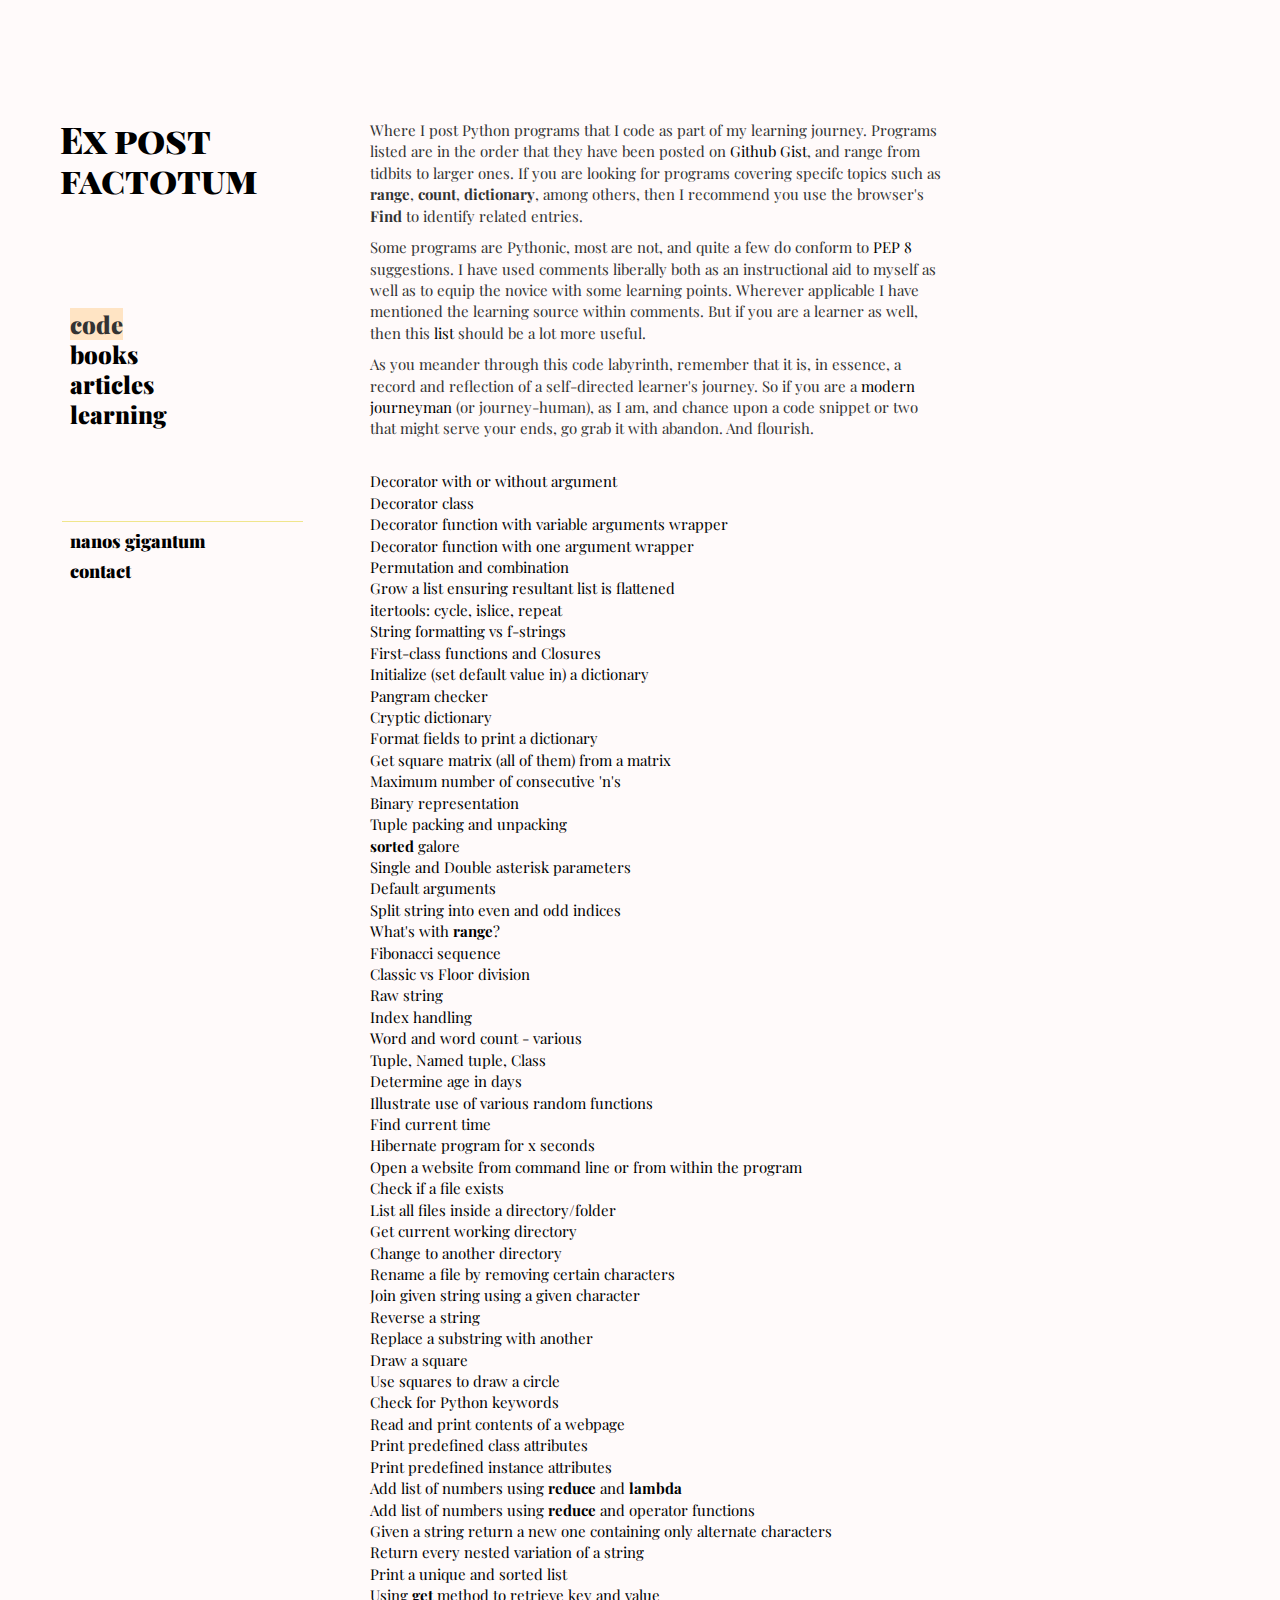
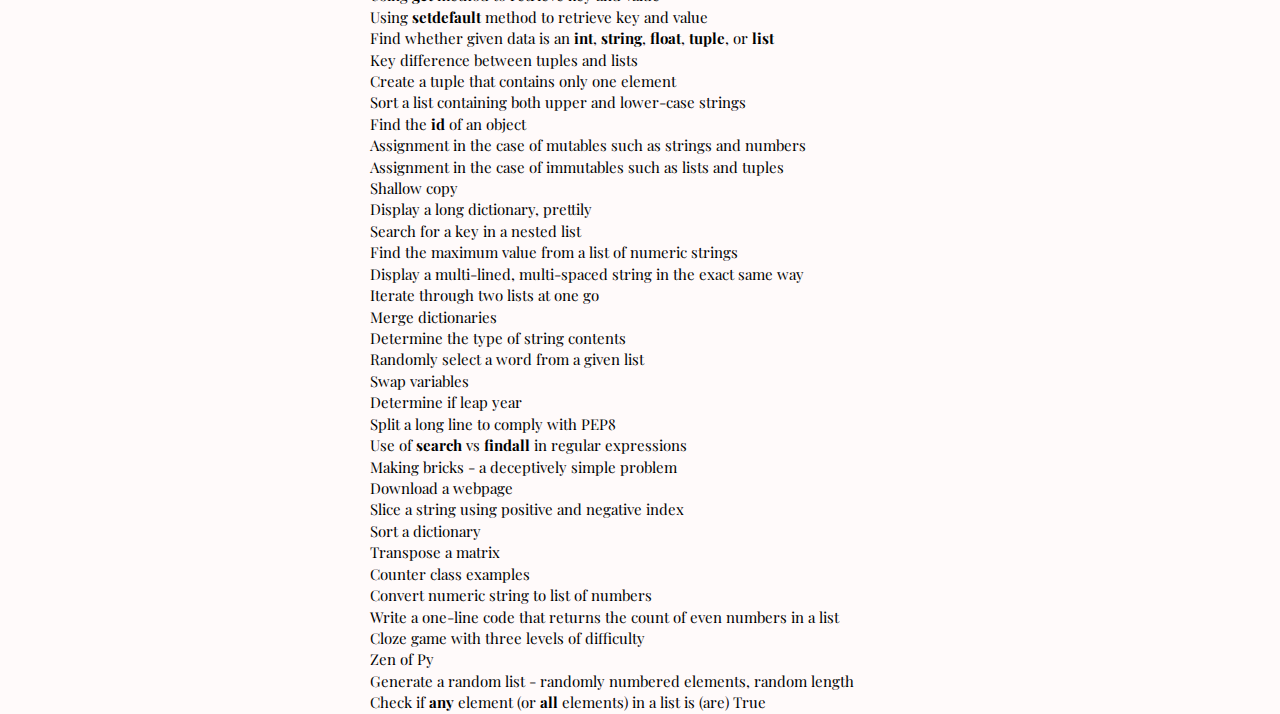
==== index.html @ 30793d0d "Add four decorators gists" ====
<!DOCTYPE html>
<html lang="en">
  <head>
    <meta charset="utf-8">
    <!-- Bootstrap -->
    <meta name="viewport" content="width=device-width, initial-scale=1">
    <link rel="stylesheet" href="https://maxcdn.bootstrapcdn.com/bootstrap/3.3.7/css/bootstrap.min.css">
    <script src="https://ajax.googleapis.com/ajax/libs/jquery/3.1.1/jquery.min.js"></script>
    <script src="https://maxcdn.bootstrapcdn.com/bootstrap/3.3.7/js/bootstrap.min.js"></script>

    <!-- Fonts -->
    <link href="https://fonts.googleapis.com/css?family=Playfair+Display:400,400i,700,900%7CPlayfair+Display+SC:900" rel="stylesheet">
    <link rel = "stylesheet" type = "text/css" href = "main.css"/>

    <title>Ex Post Factotum</title>
  </head>

  <body>

    <div class = "container-fluid">
      <div class="row">

        <div class="col-lg-3 col-sm-4 left">
          <a href="index.html"><h1>Ex post factotum</h1></a>
          <div class="middle">
          <h3><span class="here">code</span></h3></a>
          <a href="books.html"><h3>books</h3></a>
          <a href="articles.html"><h3>articles</h3></a>
          <a href="learning.html"><h3>learning</h3></a>
          </div>
          <hr />
          <a href="nanos.html"><h4>nanos gigantum</h4></a>
          <a href="contact.html"><h4>contact</h4></a>
        </div>

        <div class="col-lg-6 col-lg-offset-3 col-sm-7 col-sm-offset-4 right">
          <p>
            Where I post Python programs that I code as part of my learning journey. Programs listed are in the order that they have been posted on <a href="https://gist.github.com/nasturtus" target="_blank">Github Gist</a>, and range from tidbits to larger ones. If you are looking for programs covering specifc topics such as <strong>range</strong>, <strong>count</strong>, <strong>dictionary</strong>, among others, then I recommend you use the browser's <strong>Find</strong> to identify related entries.
          </p>
          <p>
             Some programs are Pythonic, most are not, and quite a few do conform to <a href="https://www.python.org/dev/peps/pep-0008/" target="_blank">PEP 8</a> suggestions. I have used comments liberally both as an instructional aid to myself as well as to equip the novice with some learning points. Wherever applicable I have mentioned the learning source within comments. But if you are a learner as well, then this <a href="nanos.html">list</a> should be a lot more useful.
          </p>
          <p>
            As you meander through this code labyrinth, remember that it is, in essence, a record and reflection of a self-directed learner's journey. So if you are a <a href="https://en.wikipedia.org/wiki/Journeyman" target="_blank">modern journeyman</a> (or journey-human), as I am, and chance upon a code snippet or two that might serve your ends, go grab it with abandon. And flourish.
          </p>
          <br />


          <div>
              <a href="https://gist.github.com/nasturtus/168951c82784952aafd7f89da987f1cc#file-decorator4-py" target="_blank">Decorator with or without argument</a>
          </div>

          <div>
              <a href="https://gist.github.com/nasturtus/325bbea16b9eaf0d30efc3c1bfff6be1#file-decorator3-py" target="_blank">Decorator class</a>
          </div>

          <div>
              <a href="https://gist.github.com/nasturtus/30cdffc96240966b7af2647a5609de8b#file-decorator2-py" target="_blank">Decorator function with variable arguments wrapper</a>
          </div>

          <div>
              <a href="https://gist.github.com/nasturtus/4dafee80ead28c65e2b4408f3a87ea55#file-decorator1-py" target="_blank">Decorator function with one argument wrapper</a>
          </div>

          <div>
              <a href="https://gist.github.com/nasturtus/0c9b7887f8b3ece56c63820db541d17b#file-permutation_combination-py" target="_blank">Permutation and combination</a>
          </div>

          <div>
              <a href="https://gist.github.com/nasturtus/8d388f6c0b288b907bae2d8dbcbca98b#file-list_flatten_append_chain-py" target="_blank">Grow a list ensuring resultant list is flattened</a>
          </div>

          <div>
              <a href="https://gist.github.com/nasturtus/6d1a03f0f39854fa5e1d91e1fbe89457#file-itertools_cycle_islice_repeat-py" target="_blank">itertools: cycle, islice, repeat</a>
          </div>

          <div>
              <a href="https://gist.github.com/nasturtus/787d8bf79b1002f13b6a1c90ef55ff36#file-str_formatting_f_strings-py" target="_blank">String formatting vs f-strings</a>
          </div>

          <div>
              <a href="https://gist.github.com/nasturtus/12de1d428a4506b0a873be99117962f1#file-first_class_closure-py" target="_blank">First-class functions and Closures</a>
          </div>

          <div>
              <a href="https://gist.github.com/nasturtus/b621814e919ed2e054e7c1a16a04a27f#file-default_dict-py" target="_blank">Initialize (set default value in) a dictionary</a>
          </div>

          <div>
              <a href="https://gist.github.com/nasturtus/bf7855f940664f9fda2d6ea08bef4f4f#file-pangram-py" target="_blank">Pangram checker</a>
          </div>

          <div>
              <a href="https://gist.github.com/nasturtus/0d8af02ddd4c16b85a089963b69487d4#file-mystry_dict-py" target="_blank">Cryptic dictionary</a>
          </div>

          <div>
              <a href="https://gist.github.com/nasturtus/67d3cb37b9a4b107e43a19074ff1e6af#file-format_fields-py" target="_blank">Format fields to print a dictionary</a>
          </div>

          <div>
              <a href="https://gist.github.com/nasturtus/3ba9c375b38660aff4d37af6e3e2dba0#file-get_all_matrix-py" target="_blank">Get square matrix (all of them) from a matrix</a>
          </div>

          <div>
              <a href="https://gist.github.com/nasturtus/d95c570832d85e929f3d1e503a9bcbed#file-max_cons-py" target="_blank">Maximum number of consecutive 'n's</a>
          </div>

          <div>
              <a href="https://gist.github.com/nasturtus/6686b817fb8d5963d006d4ca7925296e#file-bnry_repn-py" target="_blank">Binary representation</a>
          </div>

          <div>
              <a href="https://gist.github.com/nasturtus/20f405eaa91b7bc4d743652a620d60ad#file-pack_unpack-py" target="_blank">Tuple packing and unpacking</a>
          </div>

          <div>
              <a href="https://gist.github.com/nasturtus/6f7a97249ef7f3013ed019173b9c16b3#file-sorted_galore-py" target="_blank"><strong>sorted</strong> galore</a>
          </div>

          <div>
              <a href="https://gist.github.com/nasturtus/d2739e3da967916c71736e9cbd7b2b8f#file-singledoubleasterisk-py" target="_blank">Single and Double asterisk parameters</a>
          </div>

          <div>
              <a href="https://gist.github.com/nasturtus/573c829c329bbf9d1e340aed163550fe#file-default_args-py" target="_blank">Default arguments</a>
          </div>

          <div>
              <a href="https://gist.github.com/nasturtus/3eb0c72d57bb7539fbadabb1882af254#file-evensandodds-py" target="_blank">Split string into even and odd indices</a>
          </div>

          <div>
              <a href="https://gist.github.com/nasturtus/8481d07c3626f163a07bf78aba8a94f2#file-de-range-d-py" target="_blank">What's with <strong>range</strong>?</a>
          </div>

          <div>
              <a href="https://gist.github.com/nasturtus/74e82b76353c58c853340ec4b6504f40#file-fibs-py" target="_blank">Fibonacci sequence</a>
          </div>

          <div>
              <a href="https://gist.github.com/nasturtus/f4d8323f7b9bd4684e74a95aab8493eb#file-classic_vs_float-py" target="_blank">Classic vs Floor division</a>
          </div>

          <div>
              <a href="https://gist.github.com/nasturtus/c6156cac2e7dab7d0d7a51573cd8c97c#file-raw_string-py" target="_blank">Raw string</a>
          </div>

          <div>
              <a href="https://gist.github.com/nasturtus/61ec2330b1e236b5822d56f07d46253d#file-index_handling-py" target="_blank">Index handling</a>
          </div>

          <div>
              <a href="https://gist.github.com/nasturtus/dbfdc27d24547134a7969563e28d26c0#file-word_wordcount-py" target="_blank">Word and word count - various</a>
          </div>

          <div>
              <a href="https://gist.github.com/nasturtus/3ad5d1dbcfbc29a3e592b5f018ff948b#file-tupl_class_namedtupl-py" target="_blank">Tuple, Named tuple, Class</a>
          </div>

          <div>
              <a href="https://gist.github.com/nasturtus/fa660f208969f9b49ab872e78b0dc5b1#file-age_in_days-py" target="_blank">Determine age in days</a>
          </div>

          <div>
              <a href="https://gist.github.com/nasturtus/aef85a783965d083ab9589ef00a4b2d9#file-various_random-py" target="_blank">Illustrate use of various random functions</a>
          </div>

          <div>
              <a href="https://gist.github.com/nasturtus/55ba4da6867242e71b946f2b57c3f869#file-current_time-py" target="_blank">Find current time</a>
          </div>

          <div>
              <a href="https://gist.github.com/nasturtus/e388a97b9bbeb7d0e9c6baecd386a1e4#file-hibernate-py" target="_blank">Hibernate program for x seconds</a>
          </div>

          <div>
              <a href="https://gist.github.com/nasturtus/7e0736e048d4875a69d98c5744106e31#file-open_website-py" target="_blank">Open a website from command line or from within the program</a>
          </div>

          <div>
              <a href="https://gist.github.com/nasturtus/11bed23c476d04bf2b93bc1add0bdf1f#file-check_file_exists-py" target="_blank">Check if a file exists</a>
          </div>

          <div>
              <a href="https://gist.github.com/nasturtus/617933ae43fb9e4fb98da1b77c42a394#file-list_files-py" target="_blank">List all files inside a directory/folder</a>
          </div>

          <div>
              <a href="https://gist.github.com/nasturtus/1804447cb762748cd1cf9142f6ba0055#file-get_cur_dir-py" target="_blank">Get current working directory</a>
          </div>

          <div>
              <a href="https://gist.github.com/nasturtus/0e81e674c3f6ea83ce7b8a12a5ef2f85#file-change_dir-py" target="_blank">Change to another directory</a>
          </div>

          <div>
              <a href="https://gist.github.com/nasturtus/c0a8e6f15b4a21f7e88358581d9d4236#file-rename_file-py" target="_blank">Rename a file by removing certain characters</a>
          </div>

          <div>
              <a href="https://gist.github.com/nasturtus/da5b38b40df20f7dd428f93b4a2be53a#file-join_string-py" target="_blank">Join given string using a given character</a>
          </div>

          <div>
              <a href="https://gist.github.com/nasturtus/e374c272c9ba638fc572efa8d50419e5#file-reverse_string-py" target="_blank">Reverse a string</a>
          </div>

          <div>
              <a href="https://gist.github.com/nasturtus/8419958f1d8466416fb87c3cd5be3fc8#file-str_replace-py" target="_blank">Replace a substring with another</a>
          </div>

          <div>
              <a href="https://gist.github.com/nasturtus/99eb576b6ebafe9a0603e2f3b9cdf863#file-draw_square-py" target="_blank">Draw a square</a>
          </div>

          <div>
              <a href="https://gist.github.com/nasturtus/6249536109d9b944ad28f463d43fe85e#file-circle_from_square-py" target="_blank">Use squares to draw a circle</a>
          </div>

          <div>
              <a href="https://gist.github.com/nasturtus/93c54e27817a70ed5dca5a87d6f62d6c#file-check_keyword-py" target="_blank">Check for Python keywords</a>
          </div>

          <div>
              <a href="https://gist.github.com/nasturtus/77563867724991c48cbc318a9c2ab7bb#file-read_webpage-py" target="_blank">Read and print contents of a webpage</a>
          </div>

          <div>
              <a href="https://gist.github.com/nasturtus/9892742eac11382838b51df7652a079c#file-predefined_class_attribute-py" target="_blank">Print predefined class attributes</a>
          </div>

          <div>
              <a href="https://gist.github.com/nasturtus/00a3acf4211c60c24ac768297f218e7f#file-predefined_instance_attribute-py" target="_blank">Print predefined instance attributes</a>
          </div>

          <div>
              <a href="https://gist.github.com/nasturtus/ff9bcc2559f29abff0bcb466ebc38e8f#file-reduce_using_lambda-py" target="_blank">Add list of numbers using <strong>reduce</strong> and <strong>lambda</strong></a>
          </div>

          <div>
              <a href="https://gist.github.com/nasturtus/cee41743b0f1ccb55d88f5162f81e21a#file-reduce_using_operators-py" target="_blank">Add list of numbers using <strong>reduce</strong> and operator functions</a>
          </div>

          <div>
              <a href="https://gist.github.com/nasturtus/dc086fddfbfc72efadca06b47ac7a584#file-alternate-py" target="_blank">Given a string return a new one containing only alternate characters</a>
          </div>

          <div>
              <a href="https://gist.github.com/nasturtus/757e379931e478dfc1392916b178a3ab#file-matryoshka-py" target="_blank">Return every nested variation of a string</a>
          </div>

          <div>
              <a href="https://gist.github.com/nasturtus/0d35829cb834047aabc90a3ee7817c7c#file-uniq_sortd_lst-py" target="_blank">Print a unique and sorted list</a>
          </div>

          <div>
              <a href="https://gist.github.com/nasturtus/a741fc16306ad00d36d0d5b25c07b823#file-get_method-py" target="_blank">Using <strong>get</strong> method to retrieve key and value</a>
          </div>

          <div>
              <a href="https://gist.github.com/nasturtus/c2846ba419dc99ac3d136c4da65a38c7#file-setdefault_method-py" target="_blank">Using <strong>setdefault</strong> method to retrieve key and value</a>
          </div>

          <div>
              <a href="https://gist.github.com/nasturtus/e25aa3e5a3fde6a3f39c94612ced63b5#file-type_of_data-py" target="_blank">Find whether given data is an <strong>int</strong>, <strong>string</strong>, <strong>float</strong>, <strong>tuple</strong>, or <strong>list</strong></a>
          </div>

          <div>
              <a href="https://gist.github.com/nasturtus/b6616fc39d0fe7367ae1bdae822b4688#file-tuple_and_list-py" target="_blank">Key difference between tuples and lists</a>
          </div>

          <div>
              <a href="https://gist.github.com/nasturtus/2a6b86258c10a458556e7da8dfe2f3b4#file-tuple_one-py" target="_blank">Create a tuple that contains only one element</a>
          </div>

          <div>
              <a href="https://gist.github.com/nasturtus/b4c7c4c7abe9e9a9ecb1541ecca14950#file-sort_alphabetically-py" target="_blank">Sort a list containing both upper and lower-case strings</a>
          </div>

          <div>
              <a href="https://gist.github.com/nasturtus/2cfa07eecd60c701f4f622e2beff9e08#file-find_id-py" target="_blank">Find the <strong>id</strong> of an object</a>
          </div>

          <div>
              <a href="https://gist.github.com/nasturtus/3dc4ee40c431976dd7f1d57555d84d98#file-assignment_mutable-py" target="_blank">Assignment in the case of mutables such as strings and numbers</a>
          </div>

          <div>
              <a href="https://gist.github.com/nasturtus/9c256c0a2983b3a358b33d1d716ee58b#file-assignment_immutable-py" target="_blank">Assignment in the case of immutables such as lists and tuples</a>
          </div>

          <div>
              <a href="https://gist.github.com/nasturtus/1f249248a9d61c62f49eb4c4f7699456#file-shallow_copy-py" target="_blank">Shallow copy</a>
          </div>

          <div>
              <a href="https://gist.github.com/nasturtus/3df38cd4043eba58a54dfa1483d5655c#file-prettify_print-py" target="_blank">Display a long dictionary, prettily</a>
          </div>

          <div>
              <a href="https://gist.github.com/nasturtus/3e980534e96ebdc9a6ab473502aca9c4#file-get_and_nested_list-py" target="_blank">Search for a key in a nested list</a>
          </div>

          <div>
              <a href="https://gist.github.com/nasturtus/7b40fddcb694401ebe100e12a6176cbe#file-max_key-py" target="_blank">Find the maximum value from a list of numeric strings</a>
          </div>

          <div>
              <a href="https://gist.github.com/nasturtus/a402021033d96577133caaaca7d1745e#file-display_as_is-py" target="_blank">Display a multi-lined, multi-spaced string in the exact same way</a>
          </div>

          <div>
              <a href="https://gist.github.com/nasturtus/c5c8b1031d7c7082076025e24c6d8d88#file-two_lists-py" target="_blank">Iterate through two lists at one go</a>
          </div>

          <div>
              <a href="https://gist.github.com/nasturtus/8c464f12f3092e19e7b39b356b98ba23#file-merge_dictionaries-py" target="_blank">Merge dictionaries</a>
          </div>

          <div>
              <a href="https://gist.github.com/nasturtus/087e625d2334b198817197b3e6c57f47#file-alpha_decimal_alphanum-py" target="_blank">Determine the type of string contents</a>
          </div>

          <div>
              <a href="https://gist.github.com/nasturtus/88572b1a0bbfa6a76f3002759a4e5f99#file-randint_words-py" target="_blank">Randomly select a word from a given list</a>
          </div>

          <div>
              <a href="https://gist.github.com/nasturtus/6fbbf5874c775f609ca6760d2803b627#file-swapping-py" target="_blank">Swap variables</a>
          </div>

          <div>
              <a href="https://gist.github.com/nasturtus/6fe71e1c07c13afb8c4fd6400e4bedb2#file-leap_year-py" target="_blank">Determine if leap year</a>
          </div>

          <div>
              <a href="https://gist.github.com/nasturtus/7225a7e88196fa17a076288e2f628d21#file-multiline_pep8-py" target="_blank">Split a long line to comply with PEP8</a>
          </div>

          <div>
              <a href="https://gist.github.com/nasturtus/761323c5aa5ec0936abd2a1196be8ff6#file-search_vs_findall-py" target="_blank">Use of <strong>search</strong> vs <strong>findall</strong> in regular expressions</a>
          </div>

          <div>
              <a href="https://gist.github.com/nasturtus/2b37c61ea999cf25dd14449ff0852246#file-making_bricks-py" target="_blank">Making bricks - a deceptively simple problem</a>
          </div>

          <div>
              <a href="https://gist.github.com/nasturtus/d96fe81cccfc39acbe0365193bb6f366#file-requests_exmpl-py" target="_blank">Download a webpage</a>
          </div>

          <div>
              <a href="https://gist.github.com/nasturtus/452527f0925cb0682a1f4fb5538a49ae#file-slicing_both_ways-py" target="_blank">Slice a string using positive and negative index</a>
          </div>

          <div>
              <a href="https://gist.github.com/nasturtus/1422c517ad9503d386d8441454e12e9a#file-sort_dictionary-py" target="_blank">Sort a dictionary</a>
          </div>

          <div>
              <a href="https://gist.github.com/nasturtus/50263aecec2d3e77fc69871f00782f56#file-transpose_lst-py" target="_blank">Transpose a matrix</a>
          </div>

          <div>
              <a href="https://gist.github.com/nasturtus/3753c917669f471f69a720c7748d4607#file-counter_demo-py" target="_blank">Counter class examples</a>
          </div>

          <div>
              <a href="https://gist.github.com/nasturtus/1a618e4b597cc7a95324e135644e6a32#file-str_to_lst-py" target="_blank">Convert numeric string to list of numbers</a>
          </div>

          <div>
              <a href="https://gist.github.com/nasturtus/71ac79b351d83b30c713a0471b1beba5#file-even_count-py" target="_blank">Write a one-line code that returns the count of even numbers in a list</a>
          </div>

          <div>
              <a href="https://gist.github.com/nasturtus/e36239905d1ee7c5d6fb5fd03d3a13b2#file-cloze_game-py" target="_blank">Cloze game with three levels of difficulty</a>
          </div>

          <div>
              <a href="https://gist.github.com/nasturtus/201710be6c7eb509729726eb9b5cffa0#file-zen_list-py" target="_blank">Zen of Py</a>
          </div>

          <div>
              <a href="https://gist.github.com/nasturtus/3b4f80199589b3e381f4fd64a4bd5c98#file-rand_lst_rand_len-py" target="_blank">Generate a random list - randomly numbered elements, random length</a>
          </div>

          <div>
              <a href="https://gist.github.com/nasturtus/4d3940563119395aa613ec9bfb5f4dd1#file-any_all-py" target="_blank">Check if <strong>any</strong> element (or <strong>all</strong> elements) in a list is (are) True</a>
          </div>

      </div>
    </div>
  </body>
</html>
---- main.css ----
/**@import url('http://getbootstrap.com/dist/css/bootstrap.css');

.fixed {overflow:hidden; background:orange; }
.scrollit {overflow-y:scroll; background:lightgray; }
**/
body {
  font-family: 'Playfair Display', serif;
  font-size: 15px;
  background-color: #FFFAFA;
}

div .left {
  padding-left: 60px;
  background-color: snow;
}

div .right {
    padding-left: 50px;
    background-color: snow;
    padding-top: 120px;
}

img {
 width: 65%;
 height: 65%;
}

h1 {
  font-family: 'Playfair Display SC', serif;
  color: black;
  font-weight: 900;
}

h2, h3 {
  padding-left: 10px;
  font-weight: 900;
  line-height: 10px;
}

h4 {
  padding-left: 10px;
  font-weight: 900;
}

.here {
  background-color: bisque;
}

/*a {
  color: dodgerblue;
}*/

a {
  color: black;
}

a:visited {
  color: forestgreen;
}

.list-credits {
    text-align: left;
    color: gray;
    margin-bottom: 40px;
    font-size: 20px;
}

hr {
    background-color: khaki;
    border: none;
    height: 1px;
    margin: 2.0px;
}

blockquote {
  color: #000000;
  font-size: 16px;
  margin-bottom: 50px;
  font-weight: 400;
  font-style: normal;
  background-color: #FFFFE0;
}

.header {
  background-color: #FFFAFA;
  font-family: 'Playfair Display SC', serif;
  font-size: 18px;
  color: #BC8F8F;
}

.subtitle {
  font-family: 'Playfair Display SC', serif;
  color: #0000CD;
  font-weight: 900;
  font-size: 20px;
}

/*responsive guru's code start here*/

div .left {
  margin-top: 100px;
  position: fixed;
}
.middle{
  padding: 90px 0px;
}

/*mobile or small devices*/
@media only screen and (max-width: 767px){
 blockquote{
  overflow-x: hidden;
 }
div .left {
  margin-top: 50px;
  position: static;
  padding-left: 15px;
}
.middle{
  padding: 50px 0px;
}
div .right{
  padding-left: 15px;
  padding-top: 70px;
}
}
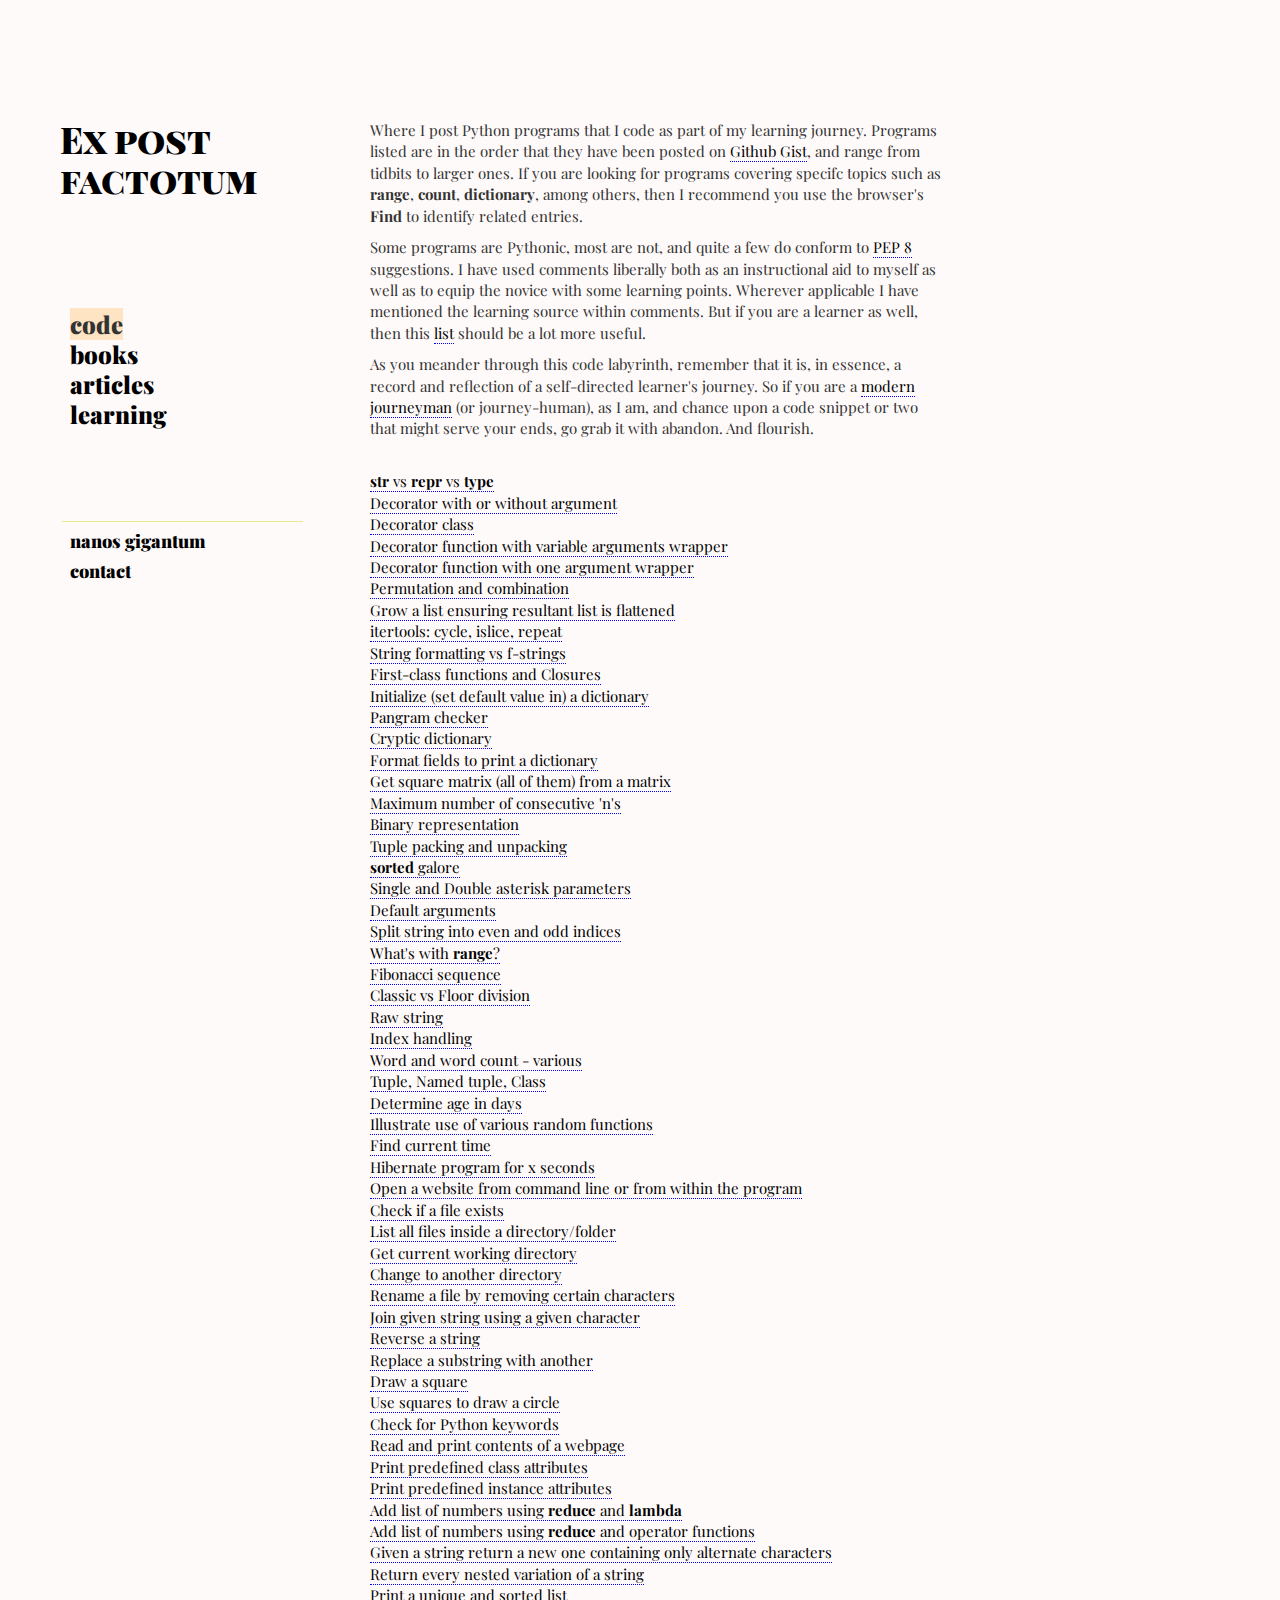
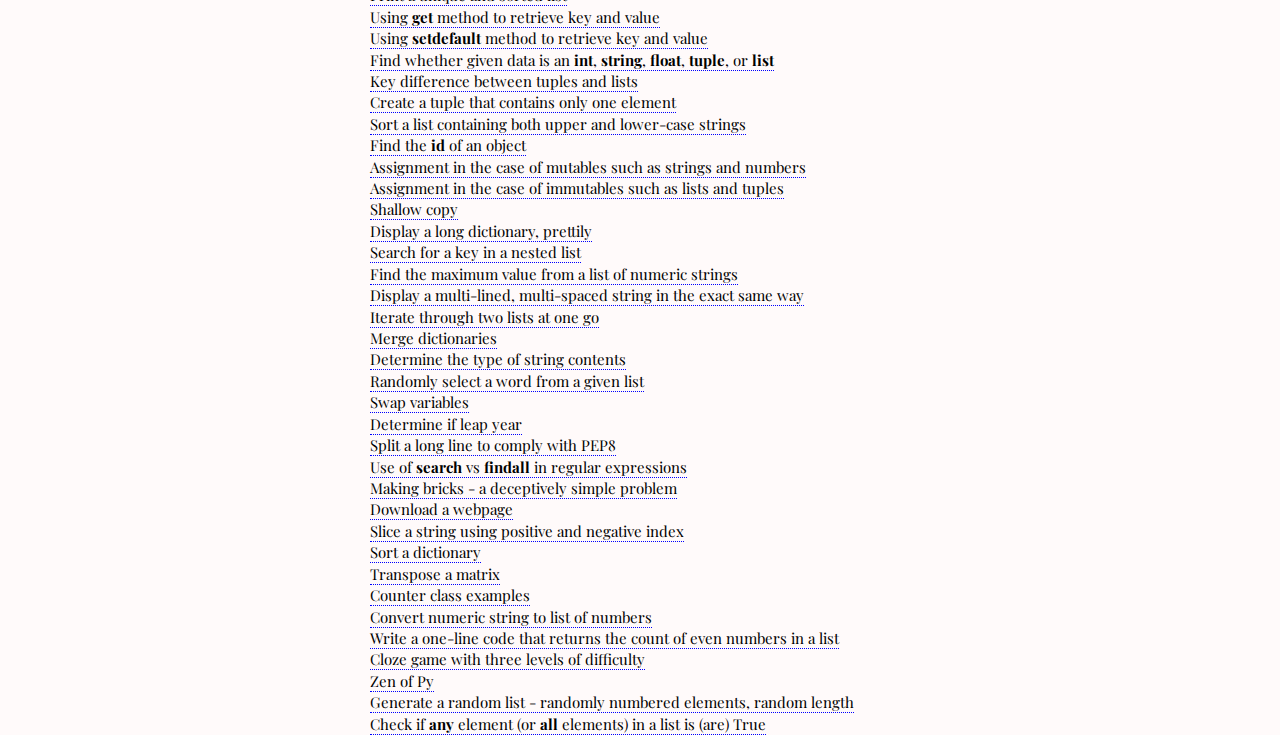
==== commit f5941340: "Add str_repr_type.py" ====
--- a/index.html
+++ b/index.html
@@ -47,6 +47,10 @@
 
 
           <div>
+              <a href="https://gist.github.com/nasturtus/150ef873826b1578c21ebc65af784f27#file-str_repr_type-py" target="_blank"><strong>str</strong> vs <strong>repr</strong> vs <strong>type</strong></a>
+          </div>
+
+          <div>
               <a href="https://gist.github.com/nasturtus/168951c82784952aafd7f89da987f1cc#file-decorator4-py" target="_blank">Decorator with or without argument</a>
           </div>
 
--- a/main.css
+++ b/main.css
@@ -52,10 +52,16 @@
 
 a {
   color: black;
+  text-decoration: none;
+  border-bottom: 1px dotted #0000FF;
+}
+
+a:hover {
+  text-decoration: none;
 }
 
 a:visited {
-  color: forestgreen;
+  color: none;
 }
 
 .list-credits {
@@ -122,4 +128,4 @@
   padding-left: 15px;
   padding-top: 70px;
 }
-}+}
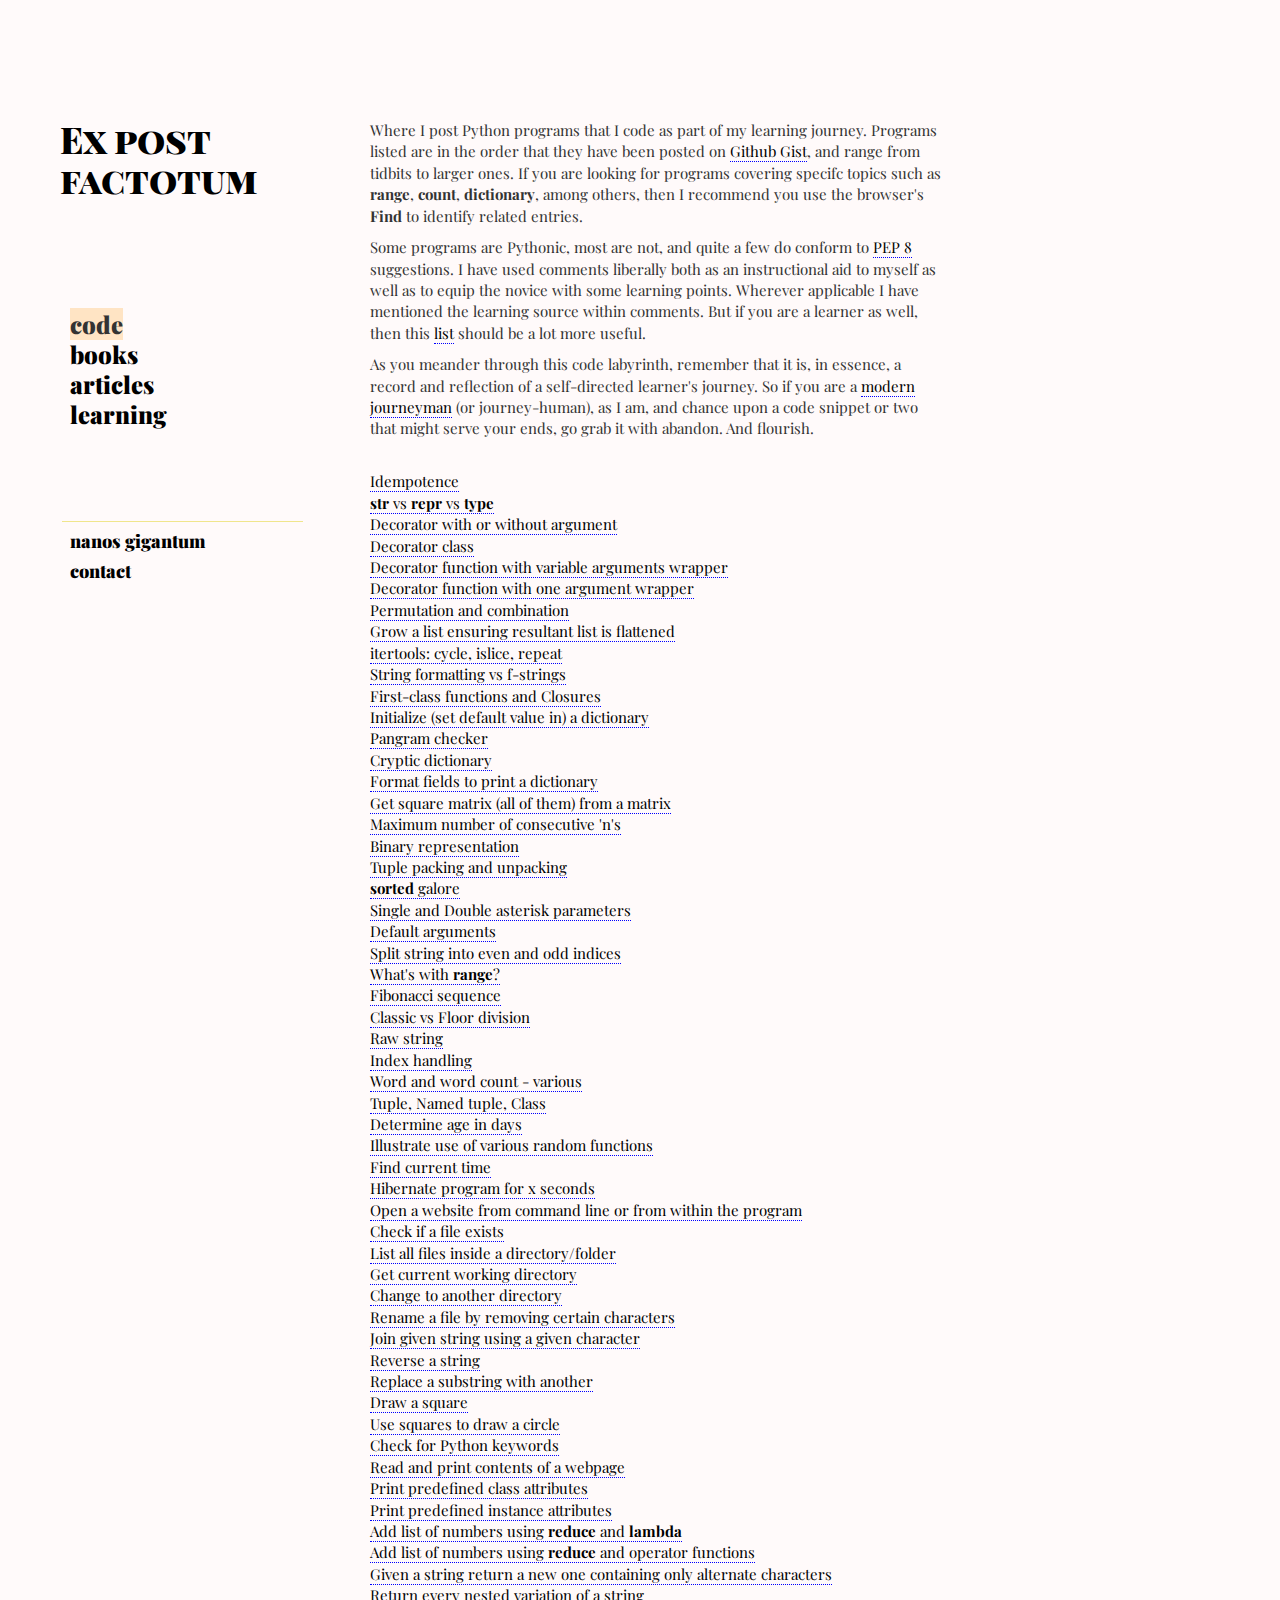
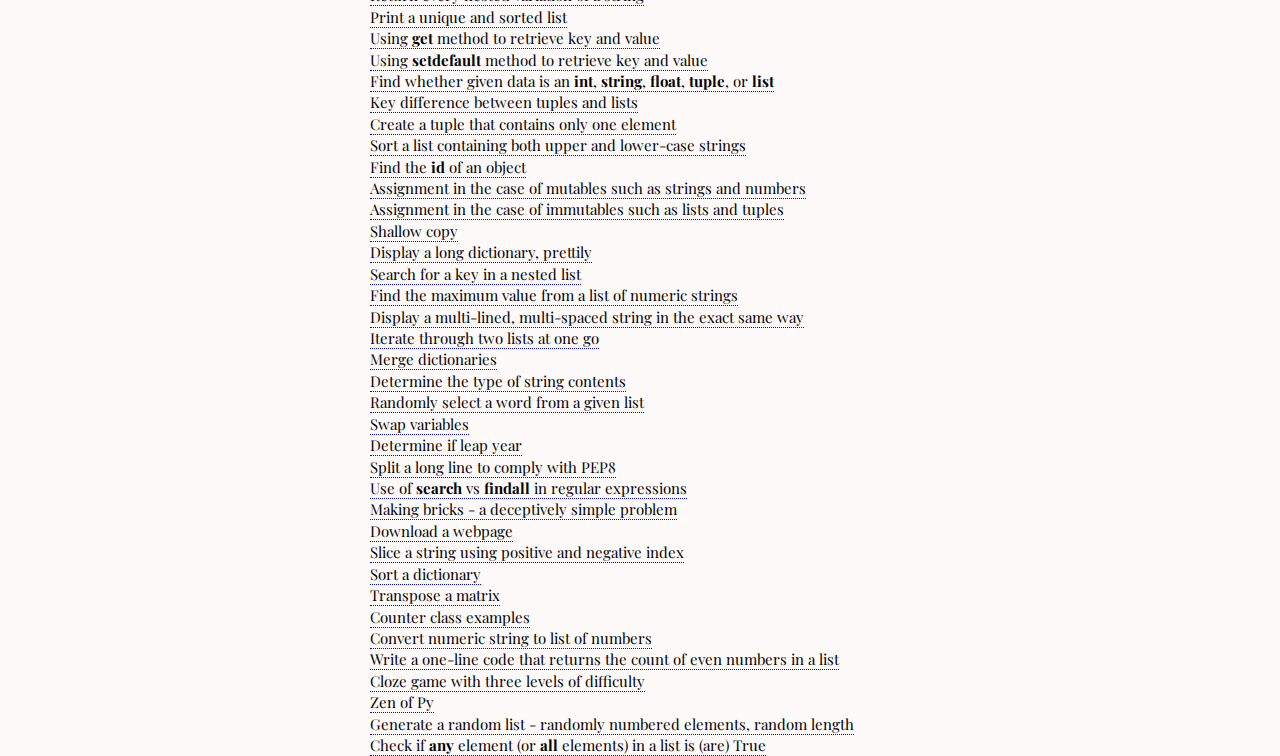
==== commit 12628dd0: "Add idempotence.py" ====
--- a/index.html
+++ b/index.html
@@ -47,6 +47,10 @@
 
 
           <div>
+              <a href="https://gist.github.com/nasturtus/a087c202760d1dba5da2214ef26906da#file-idempotence-py" target="_blank">Idempotence</a>
+          </div>
+
+          <div>
               <a href="https://gist.github.com/nasturtus/150ef873826b1578c21ebc65af784f27#file-str_repr_type-py" target="_blank"><strong>str</strong> vs <strong>repr</strong> vs <strong>type</strong></a>
           </div>
 
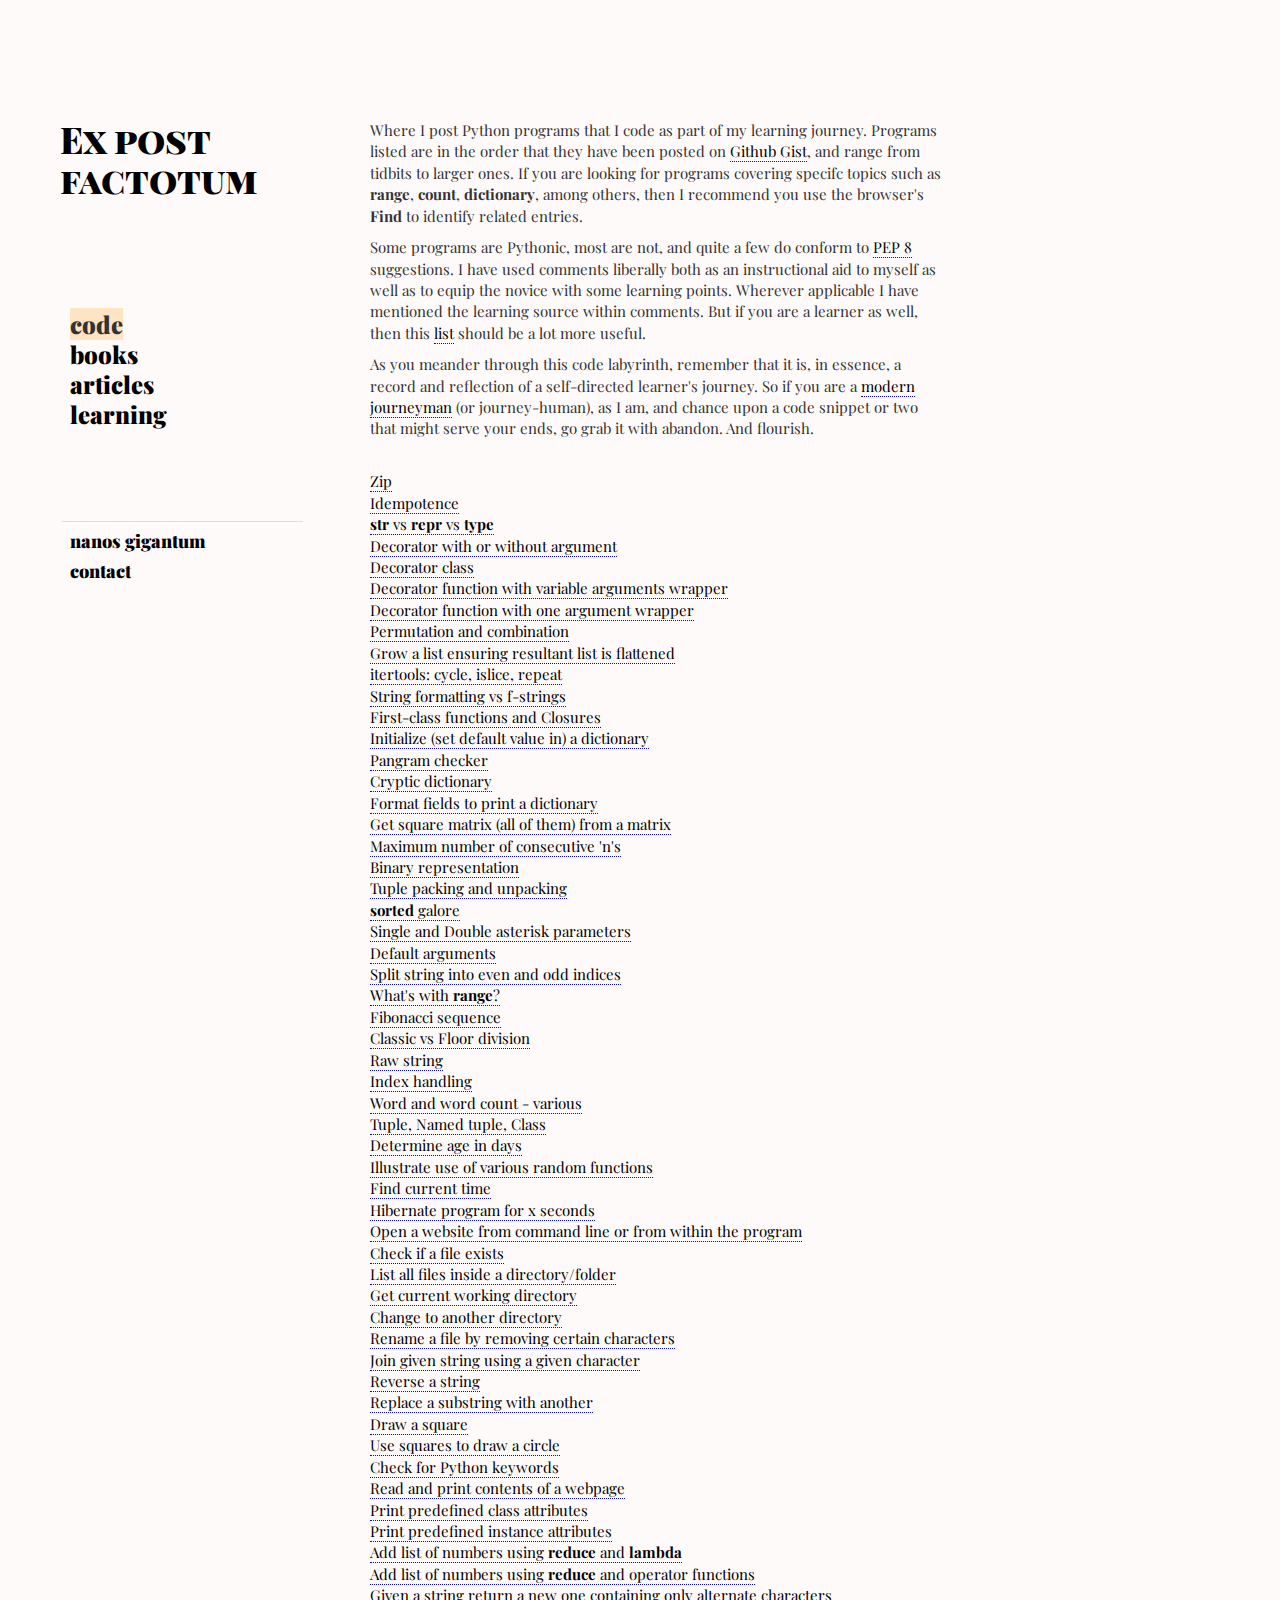
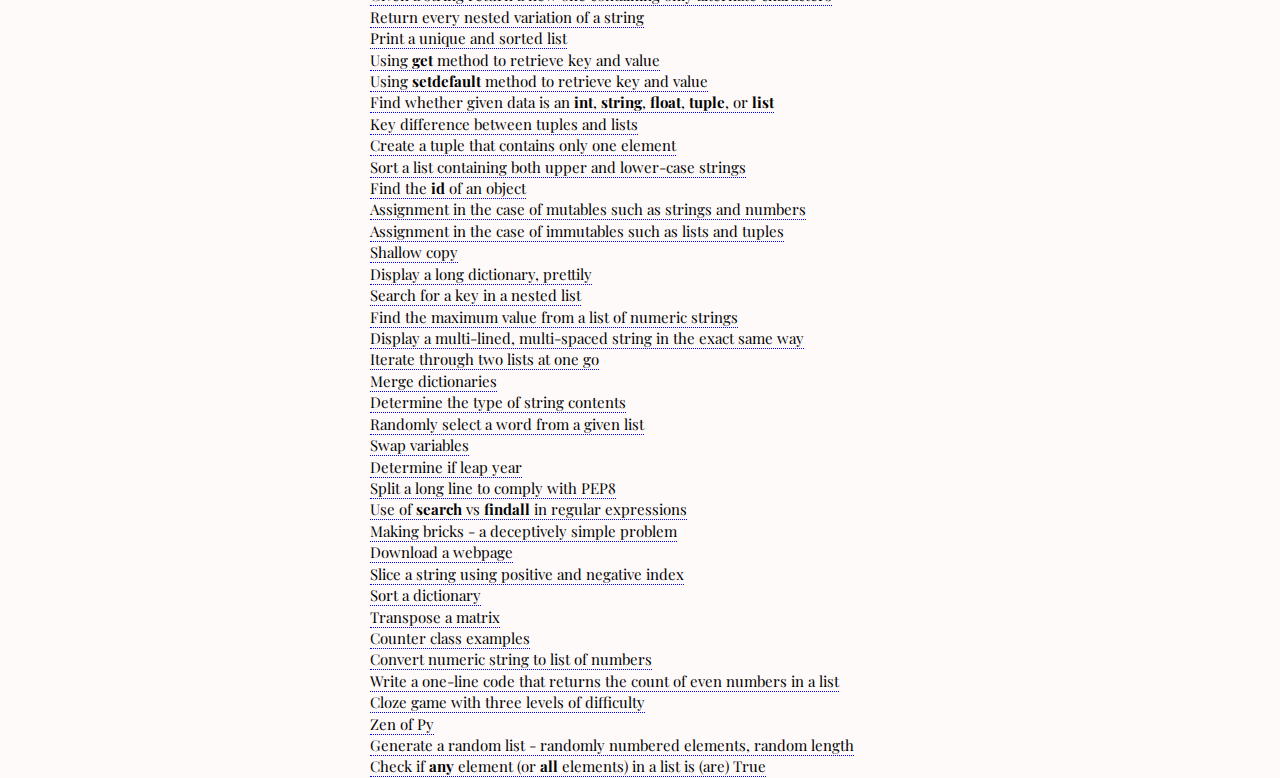
==== commit bb5cc7ca: "Add zip_it_up.py" ====
--- a/index.html
+++ b/index.html
@@ -47,6 +47,10 @@
 
 
           <div>
+              <a href="https://gist.github.com/nasturtus/273706f6491eb2199634ac1a89632d65#file-zip_it_up-py" target="_blank">Zip</a>
+          </div>
+
+          <div>
               <a href="https://gist.github.com/nasturtus/a087c202760d1dba5da2214ef26906da#file-idempotence-py" target="_blank">Idempotence</a>
           </div>
 
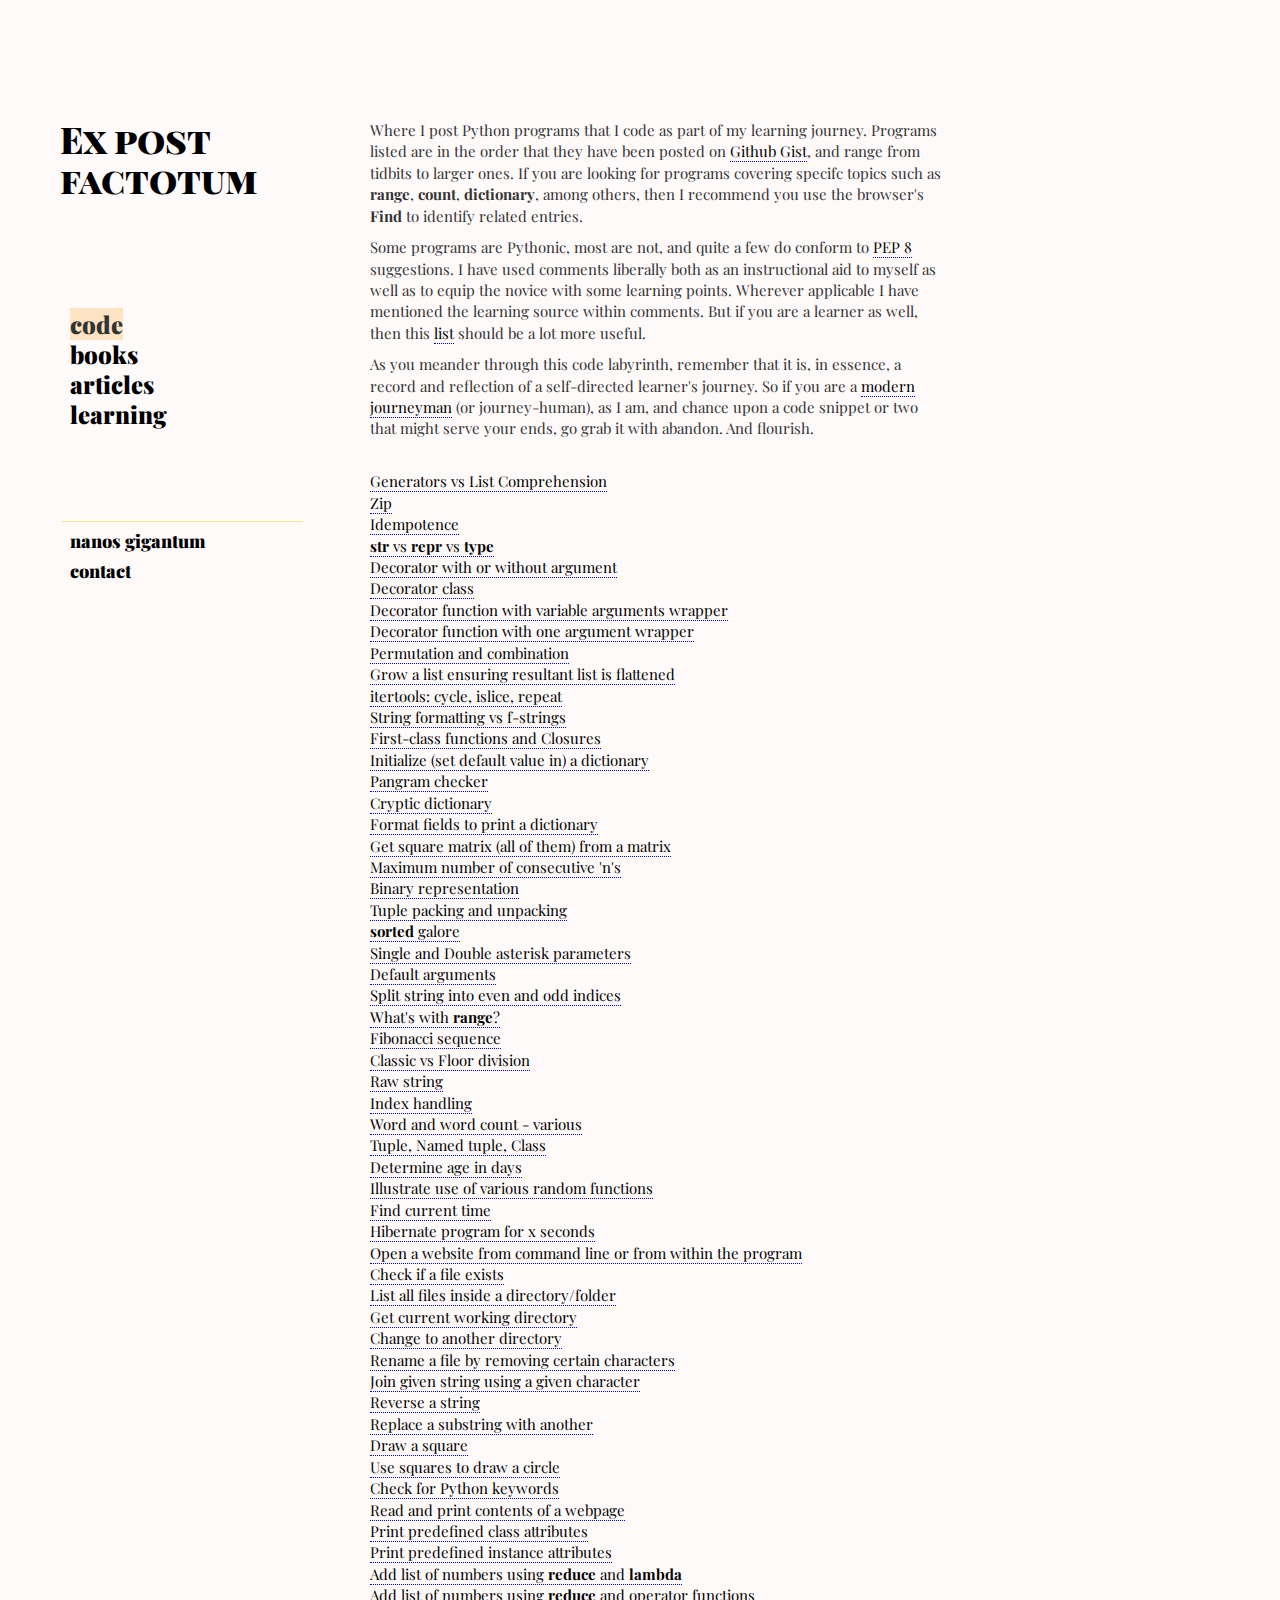
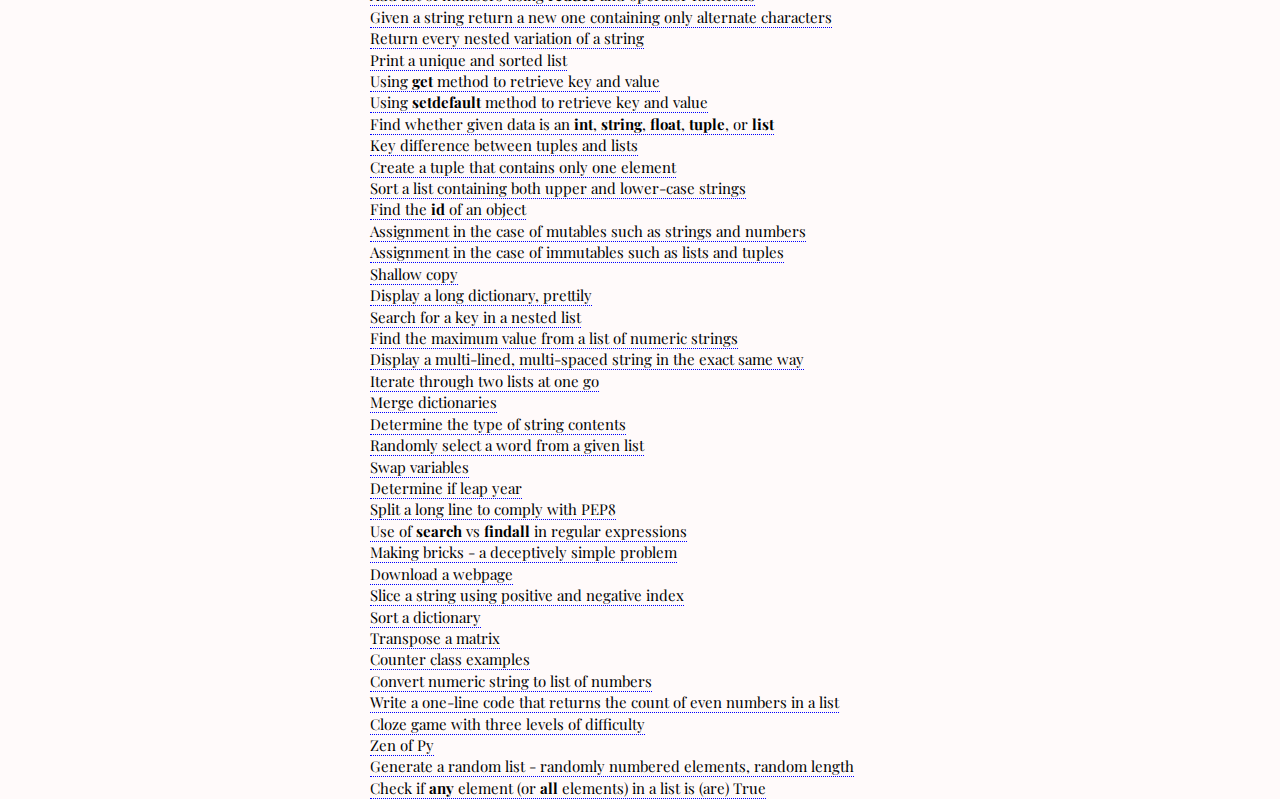
==== commit 696401ff: "Add generator_list.py" ====
--- a/index.html
+++ b/index.html
@@ -47,6 +47,10 @@
 
 
           <div>
+              <a href="https://gist.github.com/nasturtus/8d4d95b3681b6f56b96a50a7d2432761#file-generator_list-py" target="_blank">Generators vs List Comprehension</a>
+          </div>
+
+          <div>
               <a href="https://gist.github.com/nasturtus/273706f6491eb2199634ac1a89632d65#file-zip_it_up-py" target="_blank">Zip</a>
           </div>
 
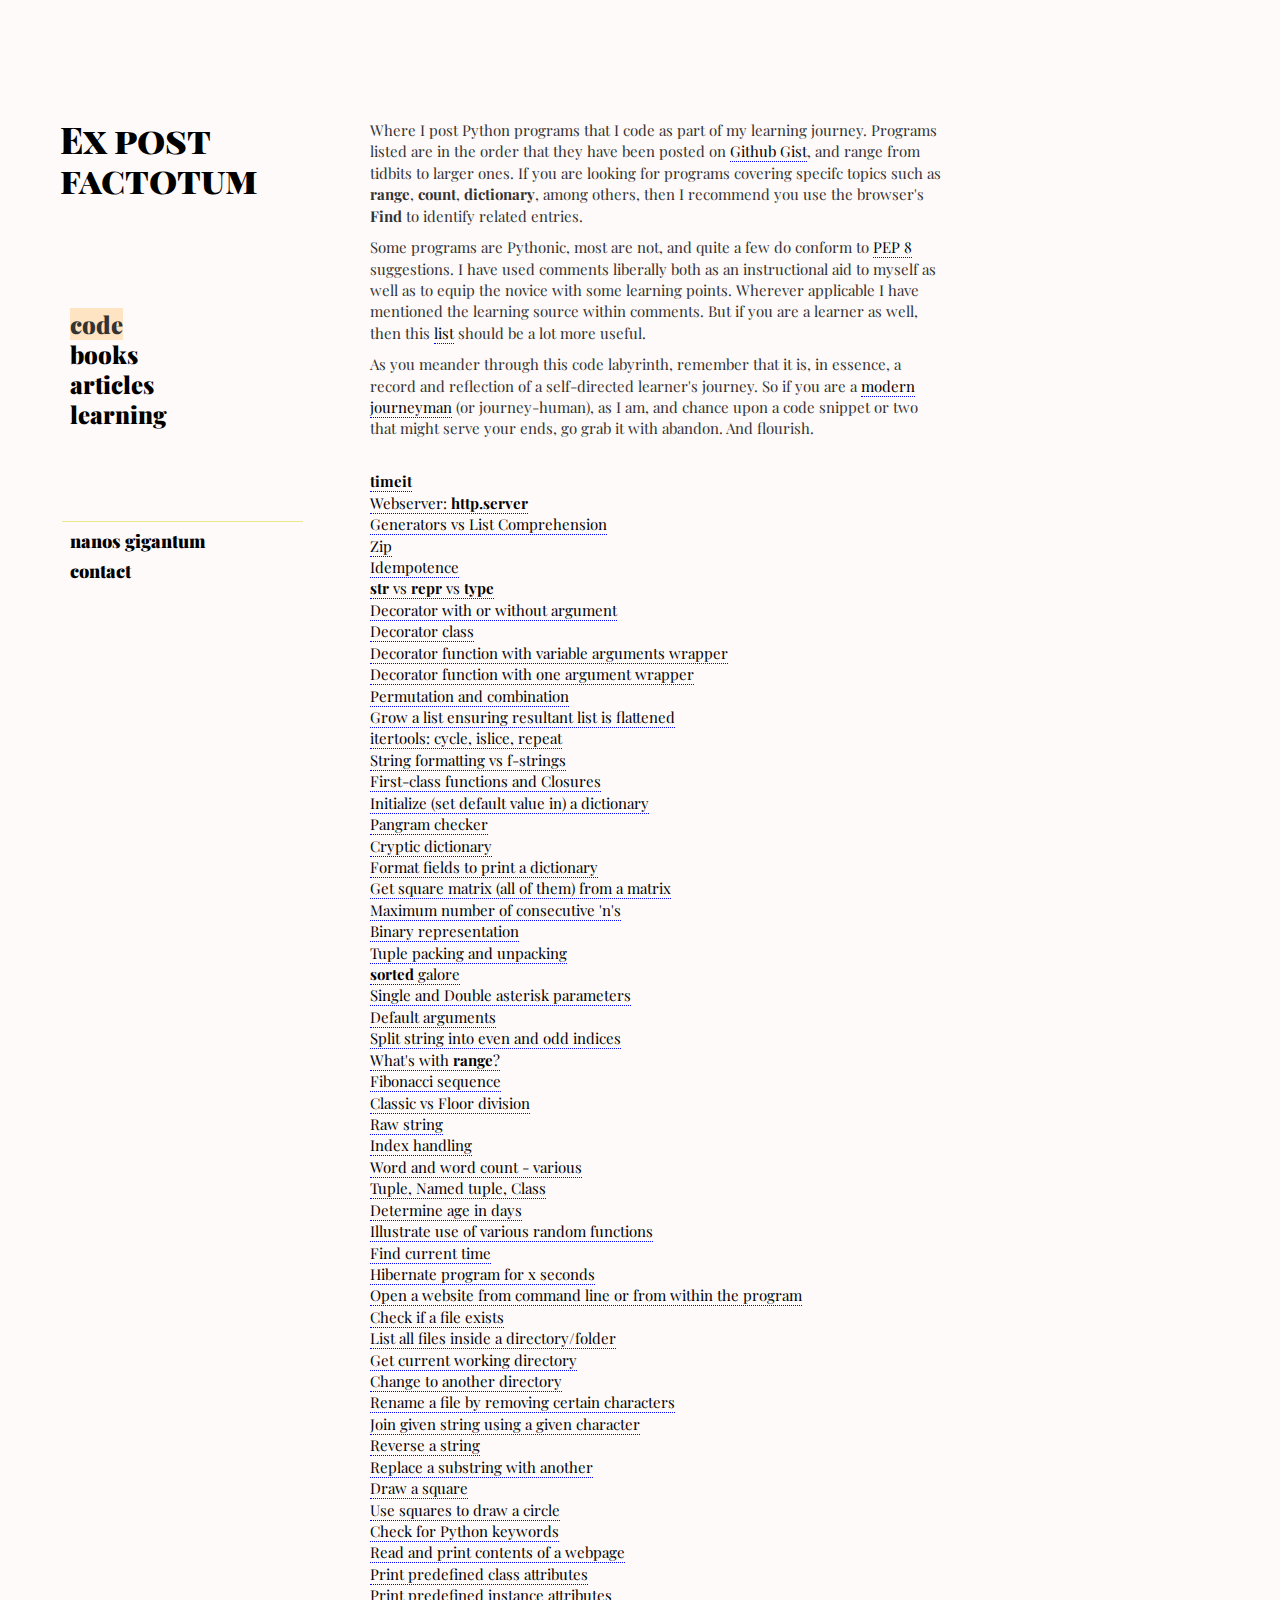
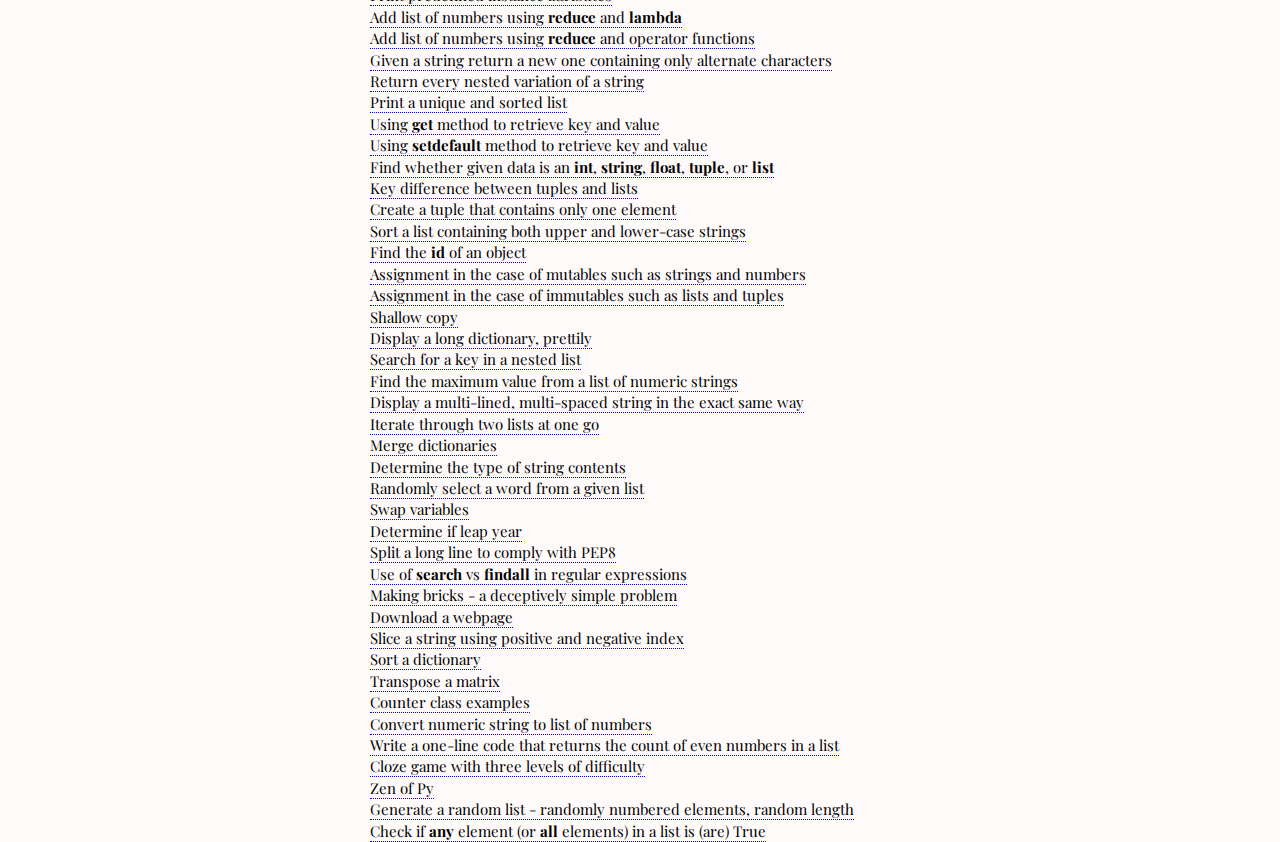
==== commit 306d48c8: "Add two .pys" ====
--- a/index.html
+++ b/index.html
@@ -47,6 +47,15 @@
 
 
           <div>
+              <a href="https://gist.github.com/nasturtus/751b58811ed7f90dd20aeefb99db0b17#file-timeit-py" target="_blank"><strong>timeit</strong></a>
+          </div>
+
+
+          <div>
+              <a href="https://gist.github.com/nasturtus/3c871610d425c2b8a8b2367eccd823ce#file-webserver-txt" target="_blank">Webserver: <strong>http.server</strong></a>
+          </div>
+
+          <div>
               <a href="https://gist.github.com/nasturtus/8d4d95b3681b6f56b96a50a7d2432761#file-generator_list-py" target="_blank">Generators vs List Comprehension</a>
           </div>
 
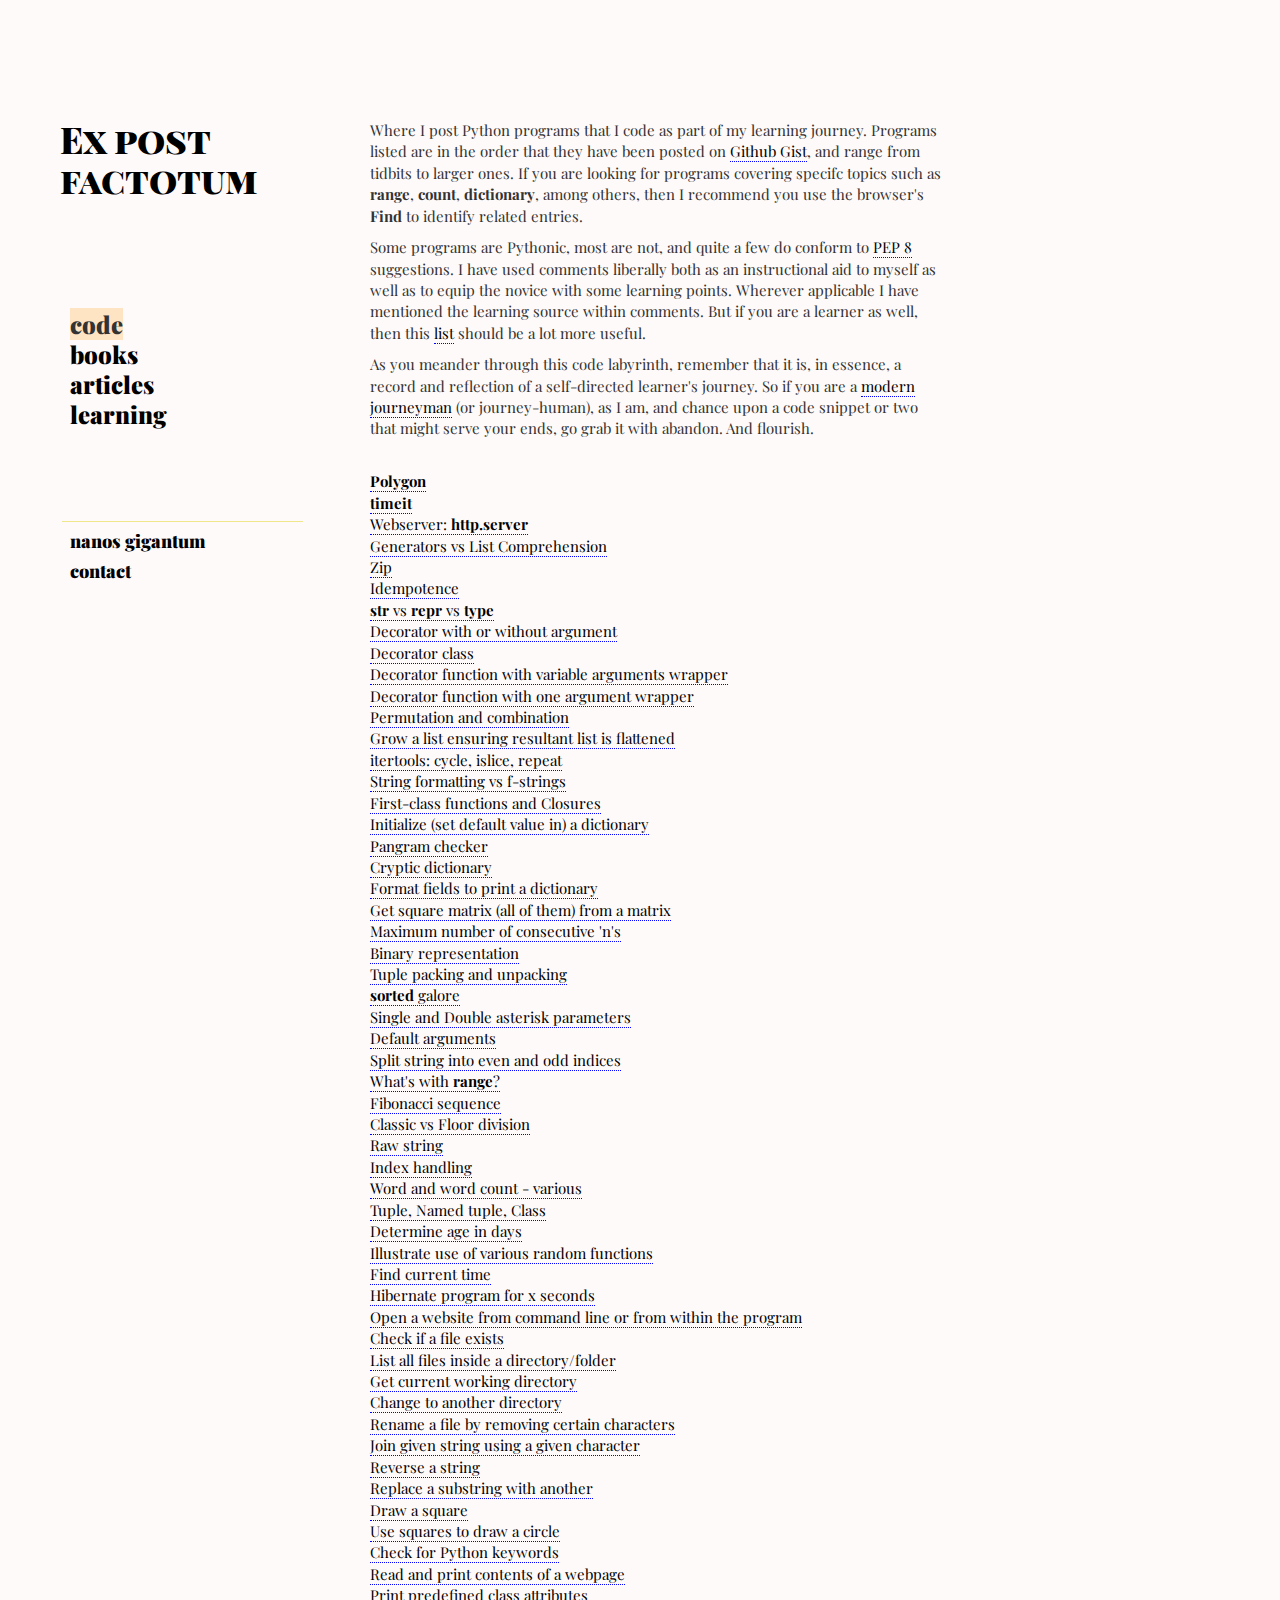
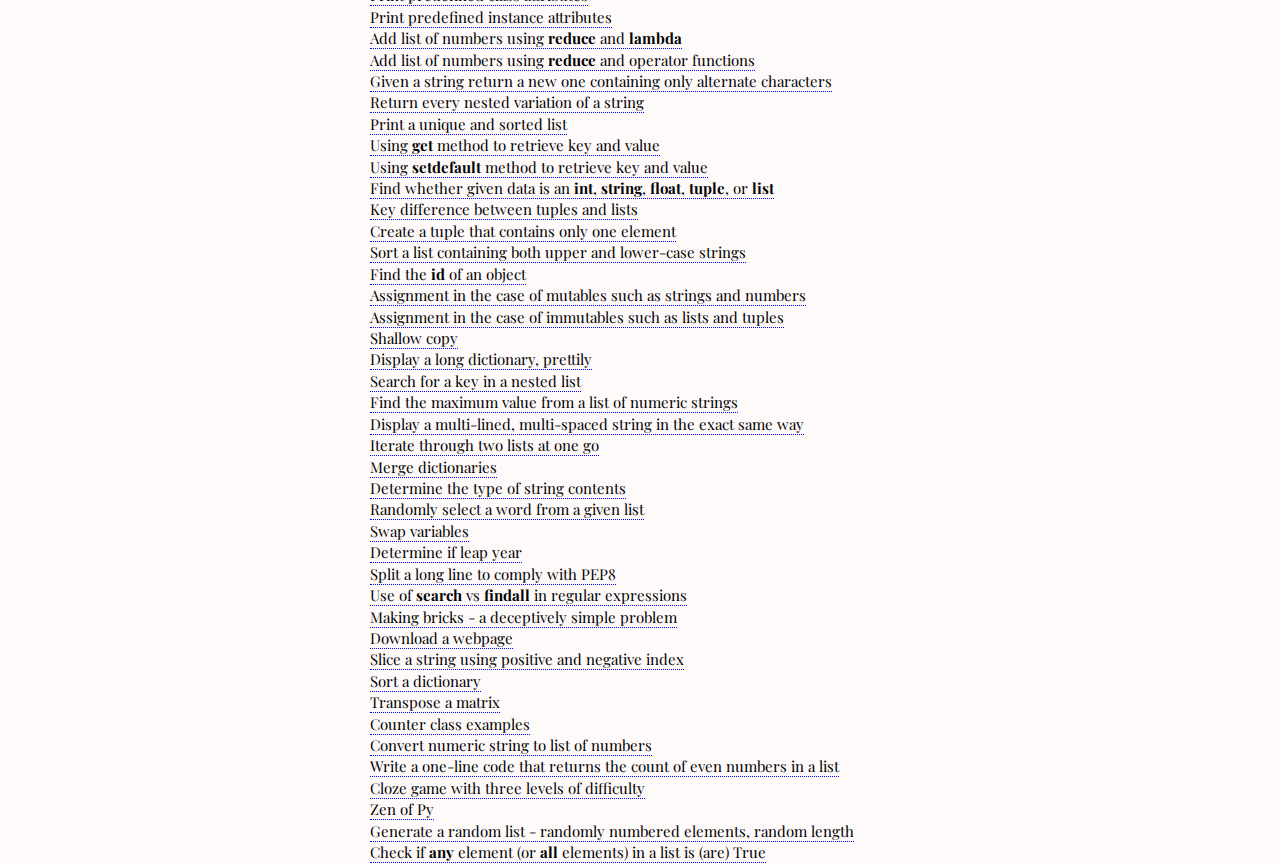
==== commit c75c9dc5: "Add polygon.py" ====
--- a/index.html
+++ b/index.html
@@ -45,11 +45,13 @@
           </p>
           <br />
 
+          <div>
+              <a href="https://gist.github.com/nasturtus/858bfa81cb98c00f12b6cf8664469922#file-polygon-py" target="_blank"><strong>Polygon</strong></a>
+          </div>
 
           <div>
               <a href="https://gist.github.com/nasturtus/751b58811ed7f90dd20aeefb99db0b17#file-timeit-py" target="_blank"><strong>timeit</strong></a>
           </div>
-
 
           <div>
               <a href="https://gist.github.com/nasturtus/3c871610d425c2b8a8b2367eccd823ce#file-webserver-txt" target="_blank">Webserver: <strong>http.server</strong></a>
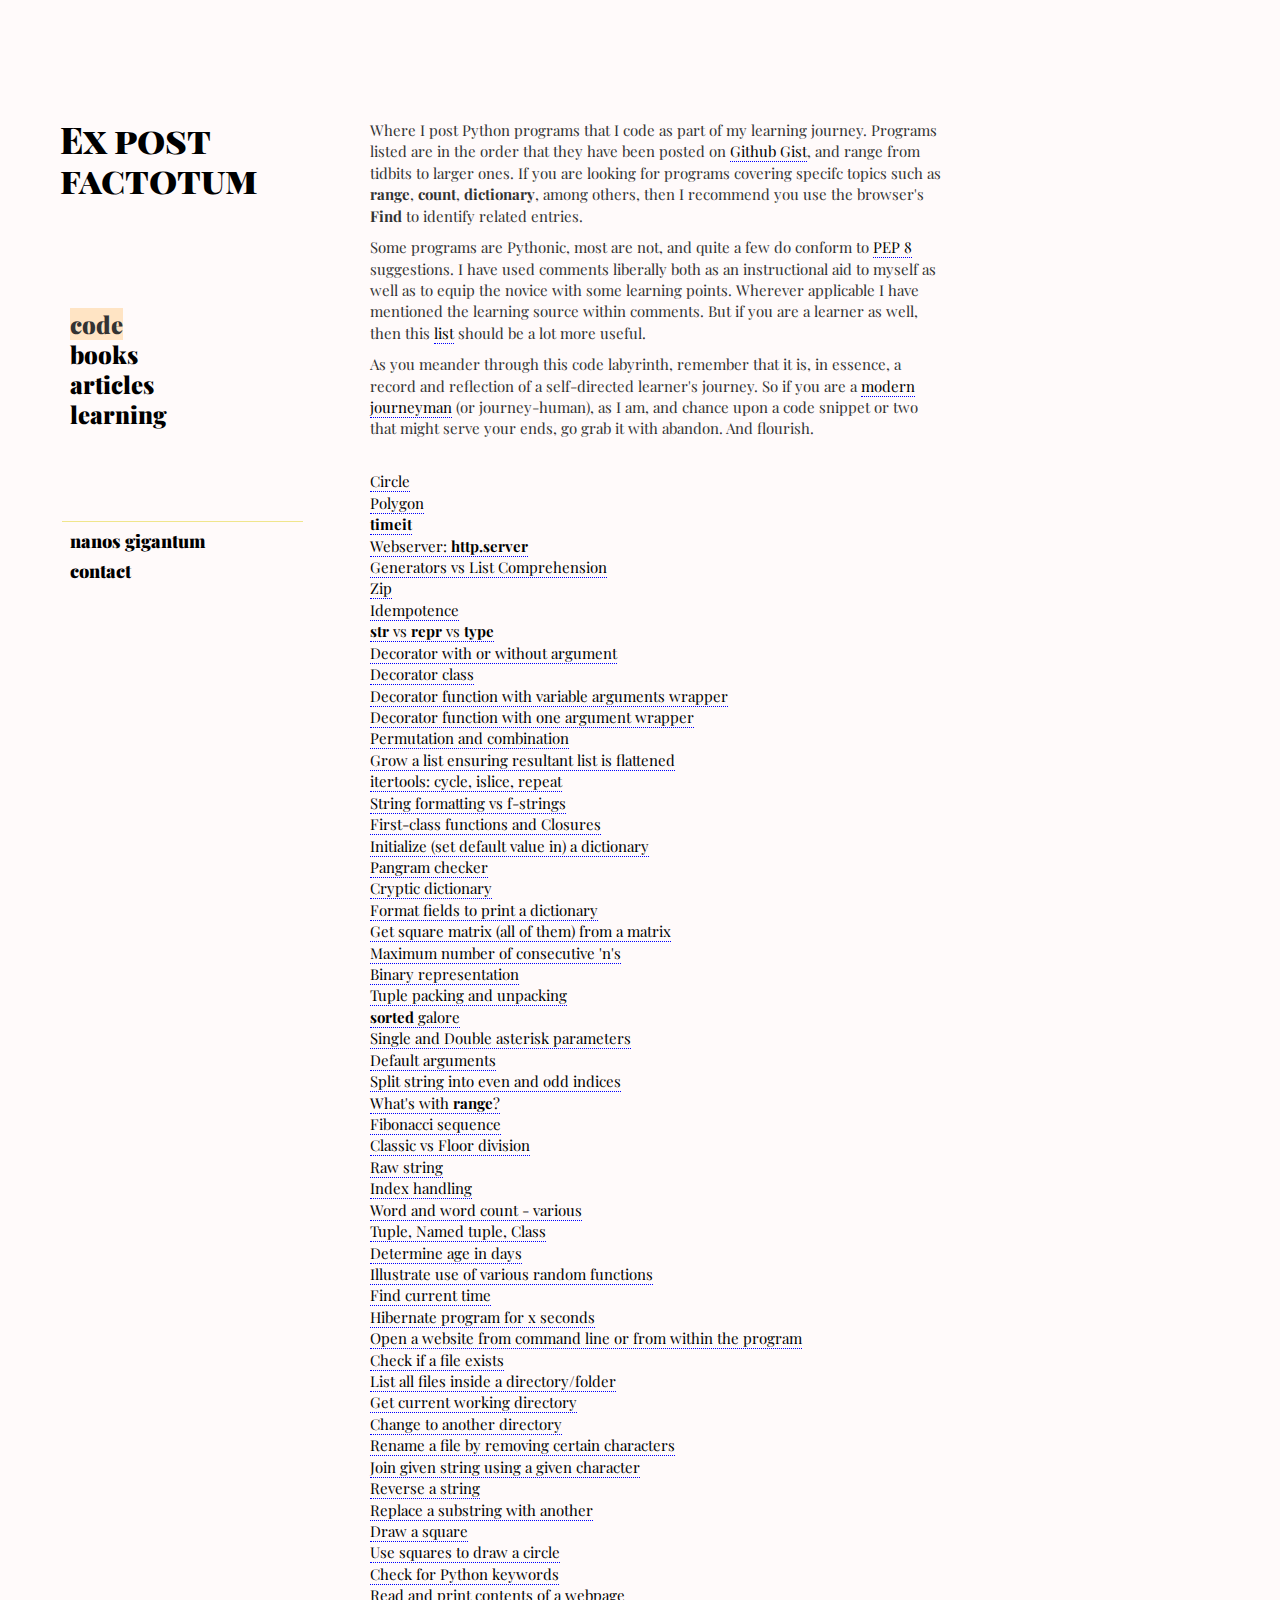
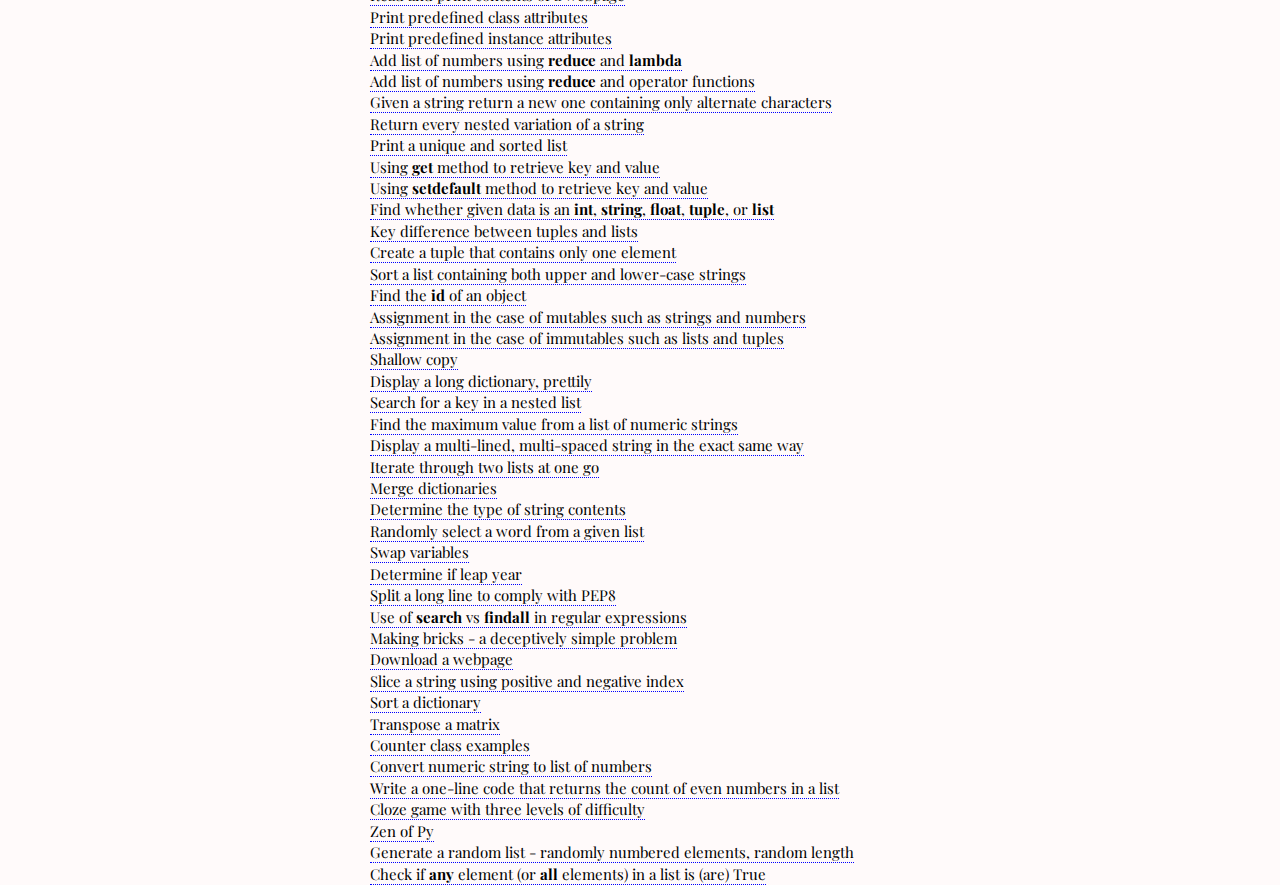
==== commit 40e78603: "Add circle.py" ====
--- a/index.html
+++ b/index.html
@@ -46,7 +46,11 @@
           <br />
 
           <div>
-              <a href="https://gist.github.com/nasturtus/858bfa81cb98c00f12b6cf8664469922#file-polygon-py" target="_blank"><strong>Polygon</strong></a>
+              <a href="https://gist.github.com/nasturtus/0736a2ed04f211cfd13924a17f0d510f#file-circle-py" target="_blank">Circle</a>
+          </div>
+
+          <div>
+              <a href="https://gist.github.com/nasturtus/858bfa81cb98c00f12b6cf8664469922#file-polygon-py" target="_blank">Polygon</a>
           </div>
 
           <div>
